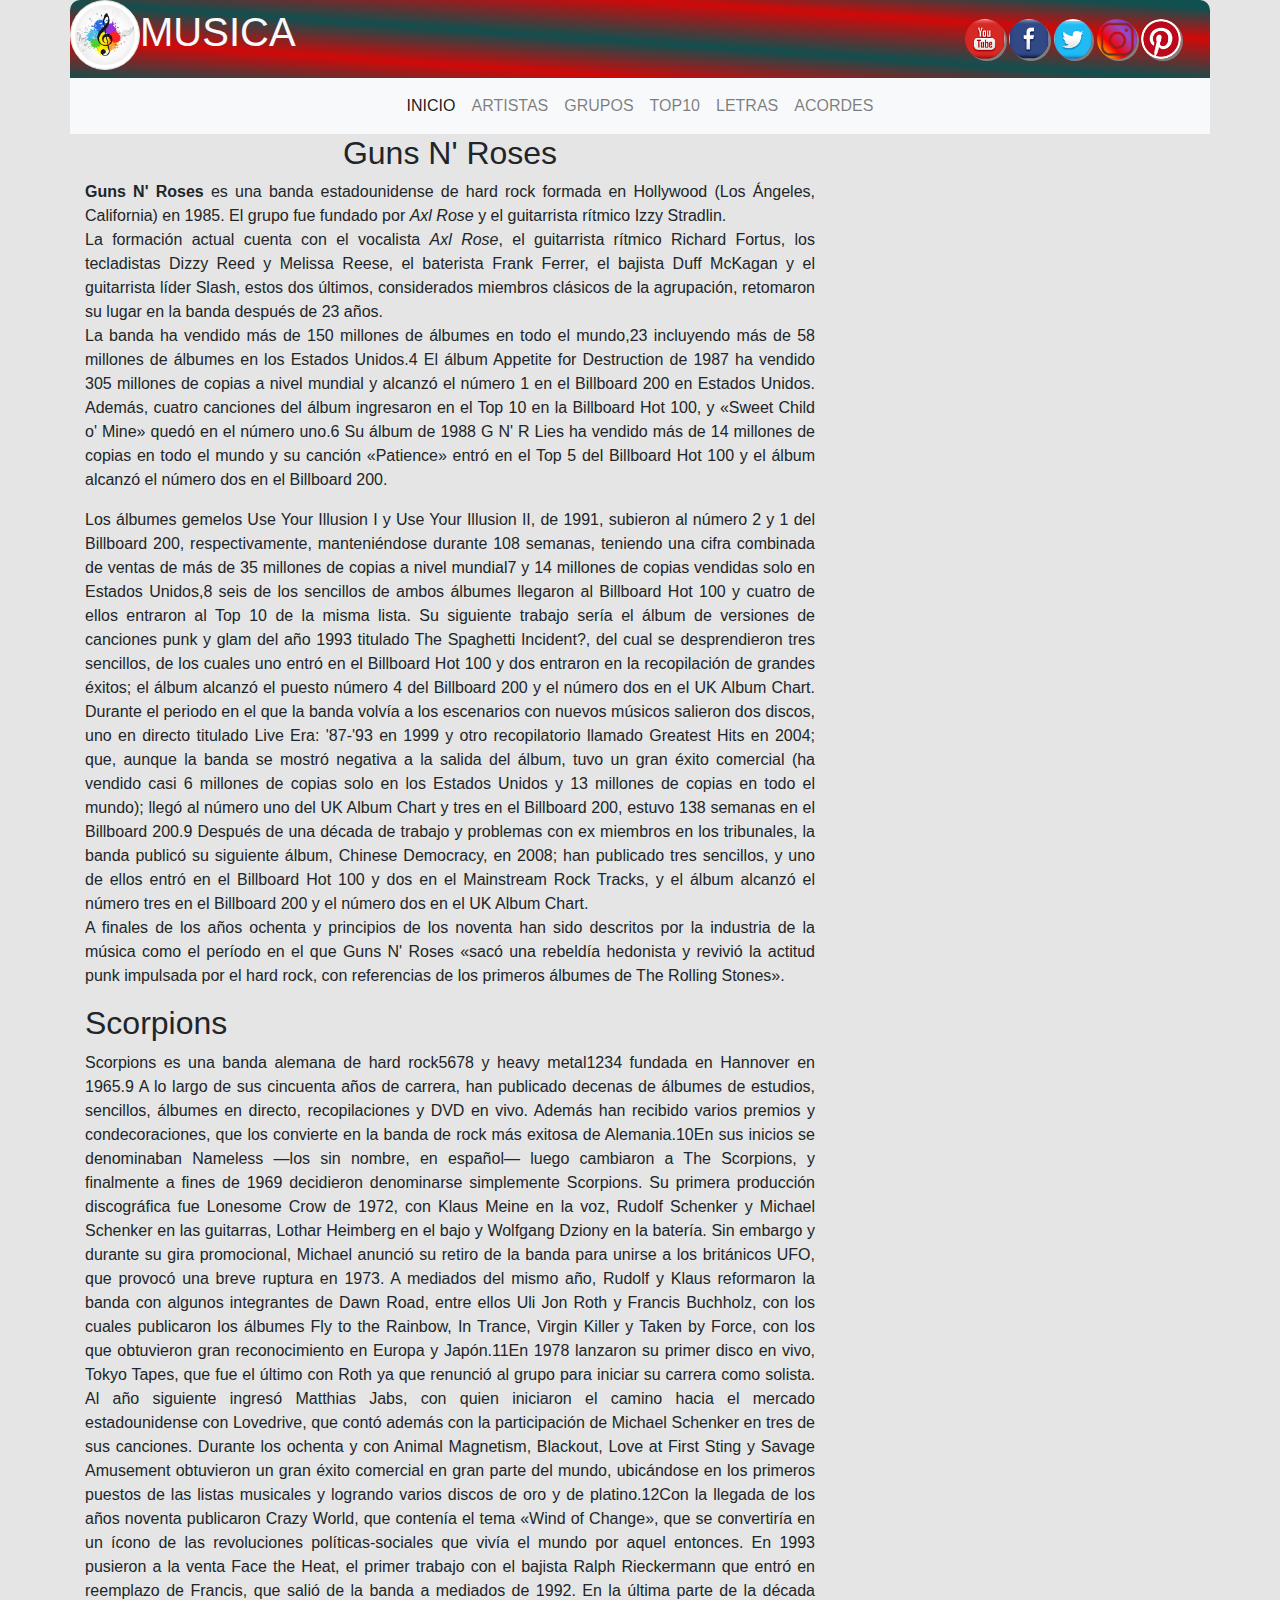
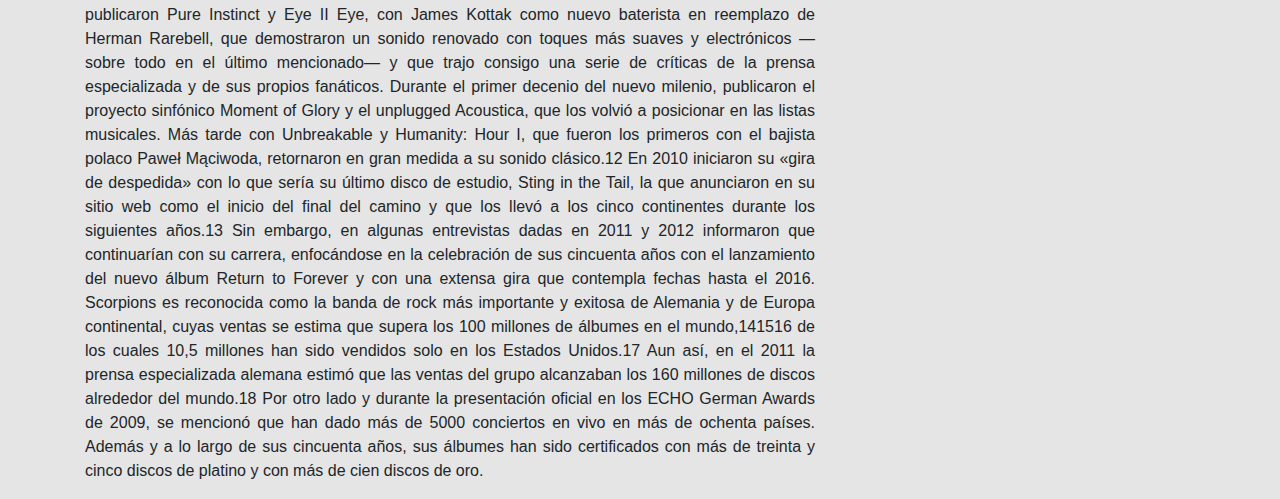
==== nav/Acordes.html @ 9d29a8b9 "0003" ====
<!DOCTYPE html>
<html lang="en">
<head>
	<meta charset="UTF-8">
	<meta name="viewport" content="width=device-width, user-scalable=no, initial-scale=1.0">
	<title>Acordes</title>
	<link rel="stylesheet" href="../css/bootstrap.min.css">
	<link rel="stylesheet" href="../css/PersonalStyle.css">
</head>
<body class="container contenedor">
	<header>
		<div class="row cabecera">
		<div class="col-xs-12 col-sm-12 col-md-6  row">
			<h1 class="align-middle text-light imagen"><img src="../img/LogoMusica.jpg" alt="Logo de la Pagina" class="rounded-circle img-thumbnail LogoMusica">MUSICA</h1>
		</div>
		<div class="col-xs-12 col-sm-12 col-md-6 align-self-center ml-3 ">
			<div class="float-right  ">
			<img src="../img/social/IconoYoutube.png" alt="Youtube" class="rounded-circle img-fluid icono">
			<img src="../img/social/IconoFacebook.png" alt="Facebook" class="rounded-circle img-fluid icono">
			<img src="../img/social/IconoTwiter.png" alt="Twiter" class="rounded-circle img-fluid icono">
			<img src="../img/social/IconoInstagram.png" alt="Instagram" class="rounded-circle img-fluid icono">
			<img src="../img/social/IconoPinterest.png" alt="Pinterest" class="rounded-circle img-fluid icono">
			</div>
		</div>
		</div>
	</header>
		<nav class="navbar navbar-expand-lg navbar-light bg-light justify-content-center row navegacion">
    <div class="navbar-nav r">
      <a class="nav-item nav-link active" href="../index.html">INICIO <span class="sr-only">(current)</span></a>
      <a class="nav-item nav-link" href="Artistas.html">ARTISTAS</a>
      <a class="nav-item nav-link" href="Grupos.html">GRUPOS</a>
      <a class="nav-item nav-link" href="Top10.html">TOP10</a>
      <a class="nav-item nav-link" href="Letras.html">LETRAS</a>
      <a class="nav-item nav-link" href="Acordes.html">ACORDES</a>
  </div>
</nav>
	<section>
		<div class="row">
			<div class="col-xs-12 col-sm-6 col-md-8">
				<div></div>
				<h2 title="Guns N' Roses" class="text-center">Guns N' Roses</h2>
				<p class="text-justify"> <strong>Guns N' Roses</strong> es una banda estadounidense de hard rock formada en Hollywood (Los Ángeles, California) en 1985. El grupo fue fundado por <i>Axl Rose</i> y el guitarrista rítmico Izzy Stradlin. <br>

La formación actual cuenta con el vocalista <i>Axl Rose</i>, el guitarrista rítmico Richard Fortus, los tecladistas Dizzy Reed y Melissa Reese, el baterista Frank Ferrer, el bajista Duff McKagan y el guitarrista líder Slash, estos dos últimos, considerados miembros clásicos de la agrupación, retomaron su lugar en la banda después de 23 años. <br>

La banda ha vendido más de 150 millones de álbumes en todo el mundo,2​3​ incluyendo más de 58 millones de álbumes en los Estados Unidos.4​ El álbum Appetite for Destruction de 1987 ha vendido 305​ millones de copias a nivel mundial y alcanzó el número 1 en el Billboard 200 en Estados Unidos. Además, cuatro canciones del álbum ingresaron en el Top 10 en la Billboard Hot 100, y «Sweet Child o' Mine» quedó en el número uno.6​ Su álbum de 1988 G N' R Lies ha vendido más de 14 millones de copias en todo el mundo y su canción «Patience» entró en el Top 5 del Billboard Hot 100 y el álbum alcanzó el número dos en el Billboard 200. </p>
<p class="text-justify">Los álbumes gemelos Use Your Illusion I y Use Your Illusion II, de 1991, subieron al número 2 y 1 del Billboard 200, respectivamente, manteniéndose durante 108 semanas, teniendo una cifra combinada de ventas de más de 35 millones de copias a nivel mundial7​ y 14 millones de copias vendidas solo en Estados Unidos,8​ seis de los sencillos de ambos álbumes llegaron al Billboard Hot 100 y cuatro de ellos entraron al Top 10 de la misma lista. Su siguiente trabajo sería el álbum de versiones de canciones punk y glam del año 1993 titulado The Spaghetti Incident?, del cual se desprendieron tres sencillos, de los cuales uno entró en el Billboard Hot 100 y dos entraron en la recopilación de grandes éxitos; el álbum alcanzó el puesto número 4 del Billboard 200 y el número dos en el UK Album Chart. Durante el periodo en el que la banda volvía a los escenarios con nuevos músicos salieron dos discos, uno en directo titulado Live Era: '87-'93 en 1999 y otro recopilatorio llamado Greatest Hits en 2004; que, aunque la banda se mostró negativa a la salida del álbum, tuvo un gran éxito comercial (ha vendido casi 6 millones de copias solo en los Estados Unidos y 13 millones de copias en todo el mundo); llegó al número uno del UK Album Chart y tres en el Billboard 200, estuvo 138 semanas en el Billboard 200.9​ Después de una década de trabajo y problemas con ex miembros en los tribunales, la banda publicó su siguiente álbum, Chinese Democracy, en 2008; han publicado tres sencillos, y uno de ellos entró en el Billboard Hot 100 y dos en el Mainstream Rock Tracks, y el álbum alcanzó el número tres en el Billboard 200 y el número dos en el UK Album Chart. <br>

A finales de los años ochenta y principios de los noventa han sido descritos por la industria de la música como el período en el que Guns N' Roses «sacó una rebeldía hedonista y revivió la actitud punk impulsada por el hard rock, con referencias de los primeros álbumes de The Rolling Stones».</p>

<h2>Scorpions</h2>
				<p class="text-justify">Scorpions es una banda alemana de hard rock5​6​7​8​ y heavy metal1​2​3​4​ fundada en Hannover en 1965.9​ A lo largo de sus cincuenta años de carrera, han publicado decenas de álbumes de estudios, sencillos, álbumes en directo, recopilaciones y DVD en vivo. Además han recibido varios premios y condecoraciones, que los convierte en la banda de rock más exitosa de Alemania.10​

En sus inicios se denominaban Nameless —los sin nombre, en español— luego cambiaron a The Scorpions, y finalmente a fines de 1969 decidieron denominarse simplemente Scorpions. Su primera producción discográfica fue Lonesome Crow de 1972, con Klaus Meine en la voz, Rudolf Schenker y Michael Schenker en las guitarras, Lothar Heimberg en el bajo y Wolfgang Dziony en la batería. Sin embargo y durante su gira promocional, Michael anunció su retiro de la banda para unirse a los británicos UFO, que provocó una breve ruptura en 1973. A mediados del mismo año, Rudolf y Klaus reformaron la banda con algunos integrantes de Dawn Road, entre ellos Uli Jon Roth y Francis Buchholz, con los cuales publicaron los álbumes Fly to the Rainbow, In Trance, Virgin Killer y Taken by Force, con los que obtuvieron gran reconocimiento en Europa y Japón.11​

En 1978 lanzaron su primer disco en vivo, Tokyo Tapes, que fue el último con Roth ya que renunció al grupo para iniciar su carrera como solista. Al año siguiente ingresó Matthias Jabs, con quien iniciaron el camino hacia el mercado estadounidense con Lovedrive, que contó además con la participación de Michael Schenker en tres de sus canciones. Durante los ochenta y con Animal Magnetism, Blackout, Love at First Sting y Savage Amusement obtuvieron un gran éxito comercial en gran parte del mundo, ubicándose en los primeros puestos de las listas musicales y logrando varios discos de oro y de platino.12​

Con la llegada de los años noventa publicaron Crazy World, que contenía el tema «Wind of Change», que se convertiría en un ícono de las revoluciones políticas-sociales que vivía el mundo por aquel entonces. En 1993 pusieron a la venta Face the Heat, el primer trabajo con el bajista Ralph Rieckermann que entró en reemplazo de Francis, que salió de la banda a mediados de 1992. En la última parte de la década publicaron Pure Instinct y Eye II Eye, con James Kottak como nuevo baterista en reemplazo de Herman Rarebell, que demostraron un sonido renovado con toques más suaves y electrónicos —sobre todo en el último mencionado— y que trajo consigo una serie de críticas de la prensa especializada y de sus propios fanáticos.

Durante el primer decenio del nuevo milenio, publicaron el proyecto sinfónico Moment of Glory y el unplugged Acoustica, que los volvió a posicionar en las listas musicales. Más tarde con Unbreakable y Humanity: Hour I, que fueron los primeros con el bajista polaco Paweł Mąciwoda, retornaron en gran medida a su sonido clásico.12​ En 2010 iniciaron su «gira de despedida» con lo que sería su último disco de estudio, Sting in the Tail, la que anunciaron en su sitio web como el inicio del final del camino y que los llevó a los cinco continentes durante los siguientes años.13​ Sin embargo, en algunas entrevistas dadas en 2011 y 2012 informaron que continuarían con su carrera, enfocándose en la celebración de sus cincuenta años con el lanzamiento del nuevo álbum Return to Forever y con una extensa gira que contempla fechas hasta el 2016.

Scorpions es reconocida como la banda de rock más importante y exitosa de Alemania y de Europa continental, cuyas ventas se estima que supera los 100 millones de álbumes en el mundo,14​15​16​ de los cuales 10,5 millones han sido vendidos solo en los Estados Unidos.17​ Aun así, en el 2011 la prensa especializada alemana estimó que las ventas del grupo alcanzaban los 160 millones de discos alrededor del mundo.18​ Por otro lado y durante la presentación oficial en los ECHO German Awards de 2009, se mencionó que han dado más de 5000 conciertos en vivo en más de ochenta países. Además y a lo largo de sus cincuenta años, sus álbumes han sido certificados con más de treinta y cinco discos de platino y con más de cien discos de oro.</p>
			</div>
			<div class="col-xs-12 col-sm-6 col-md-4">
				
			</div>
			</div>
		</div>
	</section>
	<footer>
		
	</footer>
</body>
</html>
---- css/PersonalStyle.css ----
.contenedor{
	background-color:#E5E5E5;
}
.cabecera{
	/*Definicio gradiente cabecera*/
   background-image: -o-linear-gradient(left bottom, #124F4F 6%, #D10808 25%, #124F4F 52%, #D10808 75%, #124F4F 100%);
   background-image: -moz-linear-gradient(left bottom, #124F4F 6%, #D10808 25%, #124F4F 52%, #D10808 75%, #124F4F 100%);
   background-image: -webkit-linear-gradient(left bottom, #124F4F 6%, #D10808 25%, #124F4F 52%, #D10808 75%, #124F4F 100%);
   background-image: -ms-linear-gradient(left bottom, #124F4F 6%, #D10808 25%, #124F4F 52%, #D10808 75%, #124F4F 100%);
   background-image: linear-gradient(to left bottom, #124F4F 6%, #D10808 25%, #124F4F 52%, #D10808 75%, #124F4F 100%);
    /*Definicion de medidas del contenedor*/
    height: auto;
    border-radius: 10px 10px 0px 0px;
}
.imagen{
 height: 70px;

}
.LogoMusica{
	height: 100%;
  border-radius: 10px 0px 0px 0px;
}	
.icono{
  height: 40px;
  box-shadow: 2px 2px gray;
}
.imagenes{
  height: 15em;
}
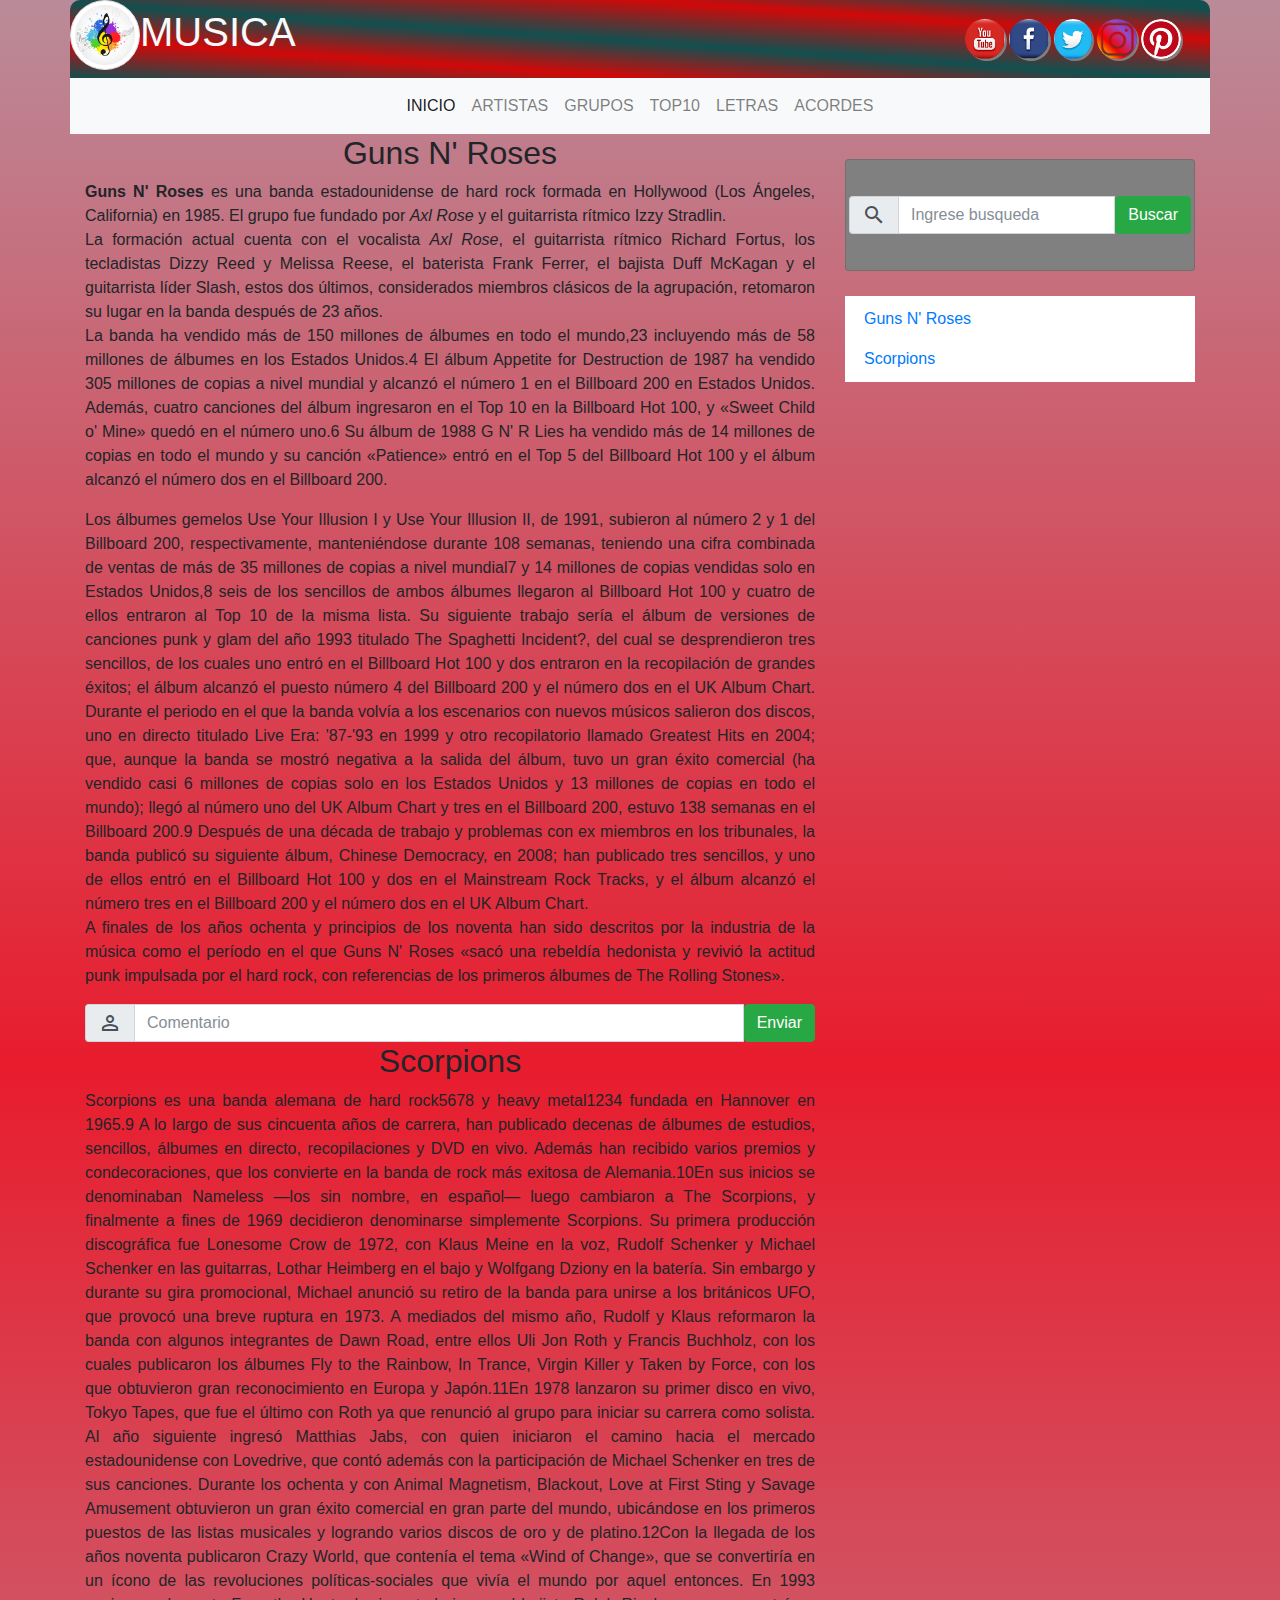
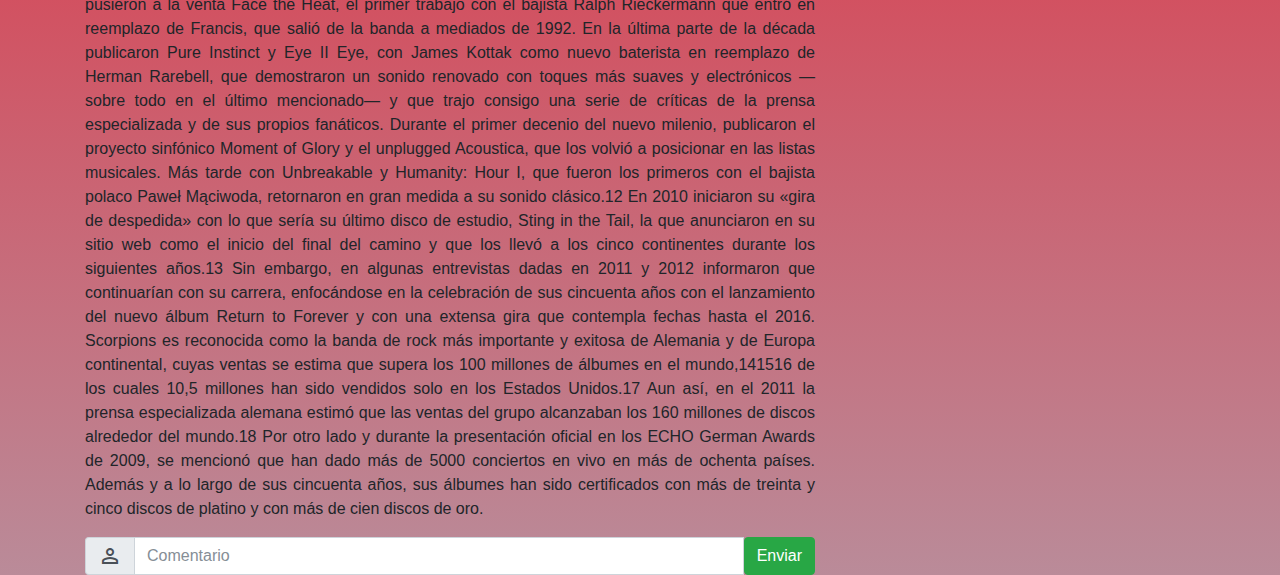
==== commit 4b8daf8d: "0004" ====
--- a/nav/Acordes.html
+++ b/nav/Acordes.html
@@ -6,6 +6,7 @@
 	<title>Acordes</title>
 	<link rel="stylesheet" href="../css/bootstrap.min.css">
 	<link rel="stylesheet" href="../css/PersonalStyle.css">
+	<link rel="stylesheet" href="https://fonts.googleapis.com/icon?family=Material+Icons">
 </head>
 <body class="container contenedor">
 	<header>
@@ -37,8 +38,7 @@
 	<section>
 		<div class="row">
 			<div class="col-xs-12 col-sm-6 col-md-8">
-				<div></div>
-				<h2 title="Guns N' Roses" class="text-center">Guns N' Roses</h2>
+				<h2 title="Guns N' Roses" class="text-center" id="guns">Guns N' Roses</h2>
 				<p class="text-justify"> <strong>Guns N' Roses</strong> es una banda estadounidense de hard rock formada en Hollywood (Los Ángeles, California) en 1985. El grupo fue fundado por <i>Axl Rose</i> y el guitarrista rítmico Izzy Stradlin. <br>
 
 La formación actual cuenta con el vocalista <i>Axl Rose</i>, el guitarrista rítmico Richard Fortus, los tecladistas Dizzy Reed y Melissa Reese, el baterista Frank Ferrer, el bajista Duff McKagan y el guitarrista líder Slash, estos dos últimos, considerados miembros clásicos de la agrupación, retomaron su lugar en la banda después de 23 años. <br>
@@ -47,8 +47,14 @@
 <p class="text-justify">Los álbumes gemelos Use Your Illusion I y Use Your Illusion II, de 1991, subieron al número 2 y 1 del Billboard 200, respectivamente, manteniéndose durante 108 semanas, teniendo una cifra combinada de ventas de más de 35 millones de copias a nivel mundial7​ y 14 millones de copias vendidas solo en Estados Unidos,8​ seis de los sencillos de ambos álbumes llegaron al Billboard Hot 100 y cuatro de ellos entraron al Top 10 de la misma lista. Su siguiente trabajo sería el álbum de versiones de canciones punk y glam del año 1993 titulado The Spaghetti Incident?, del cual se desprendieron tres sencillos, de los cuales uno entró en el Billboard Hot 100 y dos entraron en la recopilación de grandes éxitos; el álbum alcanzó el puesto número 4 del Billboard 200 y el número dos en el UK Album Chart. Durante el periodo en el que la banda volvía a los escenarios con nuevos músicos salieron dos discos, uno en directo titulado Live Era: '87-'93 en 1999 y otro recopilatorio llamado Greatest Hits en 2004; que, aunque la banda se mostró negativa a la salida del álbum, tuvo un gran éxito comercial (ha vendido casi 6 millones de copias solo en los Estados Unidos y 13 millones de copias en todo el mundo); llegó al número uno del UK Album Chart y tres en el Billboard 200, estuvo 138 semanas en el Billboard 200.9​ Después de una década de trabajo y problemas con ex miembros en los tribunales, la banda publicó su siguiente álbum, Chinese Democracy, en 2008; han publicado tres sencillos, y uno de ellos entró en el Billboard Hot 100 y dos en el Mainstream Rock Tracks, y el álbum alcanzó el número tres en el Billboard 200 y el número dos en el UK Album Chart. <br>
 
 A finales de los años ochenta y principios de los noventa han sido descritos por la industria de la música como el período en el que Guns N' Roses «sacó una rebeldía hedonista y revivió la actitud punk impulsada por el hard rock, con referencias de los primeros álbumes de The Rolling Stones».</p>
+				<div class="input-group">
+ 					<span class="input-group-addon material-icons" id="basic-addon1">&#xE8A6;</span>
+  					<input type="text" class="form-control" placeholder="Comentario" aria-label="omentario" aria-describedby="basic-addon1">
+  					<br>
+  					<button type="button" class="btn btn-success"> Enviar</button>
+				</div>
 
-<h2>Scorpions</h2>
+<h2 id="scorpions" class="text-center">Scorpions</h2>
 				<p class="text-justify">Scorpions es una banda alemana de hard rock5​6​7​8​ y heavy metal1​2​3​4​ fundada en Hannover en 1965.9​ A lo largo de sus cincuenta años de carrera, han publicado decenas de álbumes de estudios, sencillos, álbumes en directo, recopilaciones y DVD en vivo. Además han recibido varios premios y condecoraciones, que los convierte en la banda de rock más exitosa de Alemania.10​
 
 En sus inicios se denominaban Nameless —los sin nombre, en español— luego cambiaron a The Scorpions, y finalmente a fines de 1969 decidieron denominarse simplemente Scorpions. Su primera producción discográfica fue Lonesome Crow de 1972, con Klaus Meine en la voz, Rudolf Schenker y Michael Schenker en las guitarras, Lothar Heimberg en el bajo y Wolfgang Dziony en la batería. Sin embargo y durante su gira promocional, Michael anunció su retiro de la banda para unirse a los británicos UFO, que provocó una breve ruptura en 1973. A mediados del mismo año, Rudolf y Klaus reformaron la banda con algunos integrantes de Dawn Road, entre ellos Uli Jon Roth y Francis Buchholz, con los cuales publicaron los álbumes Fly to the Rainbow, In Trance, Virgin Killer y Taken by Force, con los que obtuvieron gran reconocimiento en Europa y Japón.11​
@@ -60,9 +66,32 @@
 Durante el primer decenio del nuevo milenio, publicaron el proyecto sinfónico Moment of Glory y el unplugged Acoustica, que los volvió a posicionar en las listas musicales. Más tarde con Unbreakable y Humanity: Hour I, que fueron los primeros con el bajista polaco Paweł Mąciwoda, retornaron en gran medida a su sonido clásico.12​ En 2010 iniciaron su «gira de despedida» con lo que sería su último disco de estudio, Sting in the Tail, la que anunciaron en su sitio web como el inicio del final del camino y que los llevó a los cinco continentes durante los siguientes años.13​ Sin embargo, en algunas entrevistas dadas en 2011 y 2012 informaron que continuarían con su carrera, enfocándose en la celebración de sus cincuenta años con el lanzamiento del nuevo álbum Return to Forever y con una extensa gira que contempla fechas hasta el 2016.
 
 Scorpions es reconocida como la banda de rock más importante y exitosa de Alemania y de Europa continental, cuyas ventas se estima que supera los 100 millones de álbumes en el mundo,14​15​16​ de los cuales 10,5 millones han sido vendidos solo en los Estados Unidos.17​ Aun así, en el 2011 la prensa especializada alemana estimó que las ventas del grupo alcanzaban los 160 millones de discos alrededor del mundo.18​ Por otro lado y durante la presentación oficial en los ECHO German Awards de 2009, se mencionó que han dado más de 5000 conciertos en vivo en más de ochenta países. Además y a lo largo de sus cincuenta años, sus álbumes han sido certificados con más de treinta y cinco discos de platino y con más de cien discos de oro.</p>
+      			<div class="input-group">
+ 					<span class="input-group-addon material-icons" id="basic-addon1">&#xE8A6;</span>
+  					<input type="text" class="form-control" placeholder="Comentario" aria-label="omentario" aria-describedby="basic-addon1">
+  					<br>
+  					<button type="button" class="btn btn-success"> Enviar</button>
+				</div>
 			</div>
 			<div class="col-xs-12 col-sm-6 col-md-4">
-				
+				<div class="card lateralpost d-flex justify-content-center">
+				<div class="input-group">
+ 					<span class="input-group-addon material-icons" id="basic-addon1">&#xE8B6;</span>
+  					<input type="searh" class="form-control" placeholder="Ingrese busqueda" aria-label="" aria-describedby="basic-addon1">
+  					<br>
+  					<button type="button" class="btn btn-success">Buscar</button>
+				</div>
+				</div>
+				<div class="lateralpost1">
+					<ul class="nav flex-column">
+  						<li class="nav-item">
+    						<a class="nav-link active" href="#guns">Guns N' Roses</a>
+  						</li>
+  						<li class="nav-item">
+    						<a class="nav-link active" href="#scorpions">Scorpions</a>
+  						</li>
+					</ul>
+				</div>
 			</div>
 			</div>
 		</div>
--- a/css/PersonalStyle.css
+++ b/css/PersonalStyle.css
@@ -1,5 +1,9 @@
 .contenedor{
-	background-color:#E5E5E5;
+	background-image: -o-linear-gradient(bottom, #BA8B99 0%, #E81C2D 49%, #BA8B99 100%);
+  background-image: -moz-linear-gradient(bottom, #BA8B99 0%, #E81C2D 49%, #BA8B99 100%);
+  background-image: -webkit-linear-gradient(bottom, #BA8B99 0%, #E81C2D 49%, #BA8B99 100%);
+  background-image: -ms-linear-gradient(bottom, #BA8B99 0%, #E81C2D 49%, #BA8B99 100%);
+  background-image: linear-gradient(to bottom, #BA8B99 0%, #E81C2D 49%, #BA8B99 100%);
 }
 .cabecera{
 	/*Definicio gradiente cabecera*/
@@ -26,4 +30,23 @@
 }
 .imagenes{
   height: 15em;
+  box-shadow: 8px 8px 5px #4E89BA;
+  margin:5px;
+}
+.imagenes:hover{
+  height: 15.1em;
+  box-shadow: 9px 9px 6px #4E89BA;
+  margin:5px;
+}
+
+.lateralpost{
+  margin-top: 25px;
+  height: 7rem;
+  padding: 3px;
+  background-color: gray;
+}
+.lateralpost1{
+  margin-top: 25px;
+  padding: 3px;
+  background-color: white;
 }